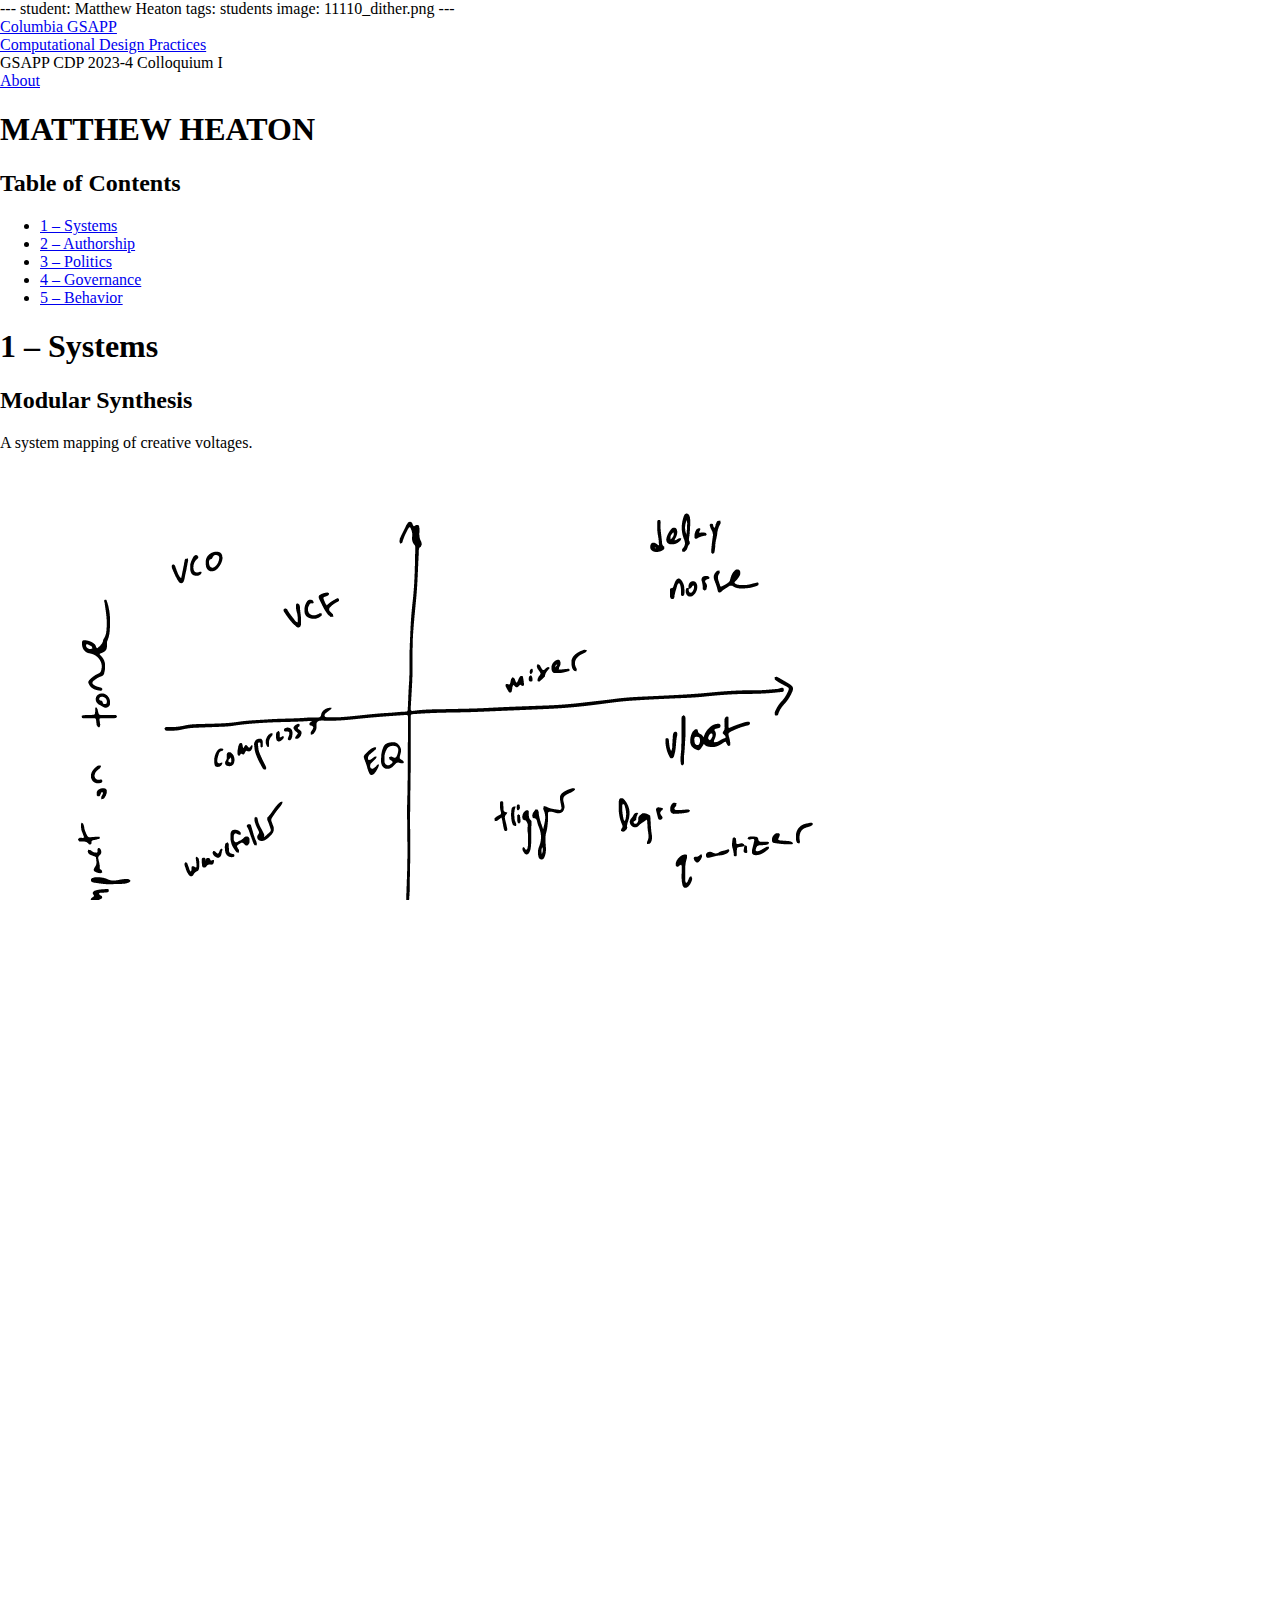
==== index.html @ 2a2e5e87 "restructure" ====
---
student: Matthew Heaton
tags: students
image: 11110_dither.png
---
<!DOCTYPE html>
<html lang="en">

<head>
  <meta charset="utf-8">
  <meta name="viewport" content="width=device-width,initial-scale=1">  
  <meta name="description"
  content="Student work from Colloquium 1 of the Columbia GSAPP CDP Program in 2023." />
  <link rel="icon" href="https://gsapp-cdp.github.io/colloquium-1-2023/favicon.ico" sizes="any">
  <link rel="icon" href="https://gsapp-cdp.github.io/colloquium-1-2023/favicon.svg" type="image/svg+xml">
  <link href="https://gsapp-cdp.github.io/colloquium-1-2023/base.css" rel="stylesheet" />
  <link href="https://gsapp-cdp.github.io/colloquium-1-2023/main.css" rel="stylesheet" />
  <link href="https://gsapp-cdp.github.io/colloquium-1-2023/colloquium1.css" rel="stylesheet" />

  <title>MATTHEW HEATON</title>
  <style>
    html, body {
        height: 100%;
        margin: 0;
        padding: 0;
        overflow-x: hidden;
    }

    .iframe-container {
        width: 100%;
        height: 100vh; /* height of viewport */
        overflow: auto; /* allows page to be scrollable */
        position: relative; /* allows the following z-index to be set */
        z-index: 0;
    }

    .iframe-container iframe {
        border: 0;
        height: 100%;
        width: 100%;
        position: absolute;
        top: 0;
        left: 0;
    }

    .content-below {
        position: relative;
        z-index: 1;
    }
</style>
</head>

<body>
  <header class="container">
    <div class="header-context">
      <div class="h2">
        <a class="fade" href="https://www.arch.columbia.edu/programs/15-m-s-computational-design-practices"
          target="_blank">Columbia GSAPP</a>
      </div>
    </div>

    <div class="header-title">
      <div class="h1">
        <a class="fade" href="/">Computational Design Practices</a>
      </div>
      <div class="h2">GSAPP CDP 2023-4 Colloquium I</div>
    </div>

    <div class="header-nav">
      <div class="h2">
        <a class="fade" href="/about">About</a>
      </div>
    </div>
  </header>

  <main>
    <div class="container">

      <div class="post">
        <div class="post-header">
          <div class="post-title">
            <h1>MATTHEW HEATON</h1>
          </div>
        </div>

        <div class="post-body project content">
          <!-- ALL WORK SHOULD BE CONTAINED HERE. -->

          <div class="toc full">
            <h2>Table of Contents</h2>
            <ul>
              <li><a href="#assignment-1">1 &ndash; Systems</a></li>
              <li><a href="#assignment-2">2 &ndash; Authorship</a></li>
              <li><a href="#assignment-3">3 &ndash; Politics</a></li>
              <li><a href="#assignment-4">4 &ndash; Governance</a></li>
              <li><a href="#assignment-5">5 &ndash; Behavior</a></li>
            </ul>
          </div>

          <div class="full assignment">
            <h1 id="assignment-1">1 &ndash; Systems</h1>
            <h2>Modular Synthesis</h2>
            <p>A system mapping of creative voltages.</p>
          </div>

          <div class="half">
            <img src="assets/index/assignment_1-01.png">
          </div>

          <div class="half">
            <h2>What is the system?</h2>
            <p>
              An application of systems theory I interact with on a regular basis is the synthesizer system that lives in my apartment. 
              This system is made up of prefabricated units called “modules” that can be assembled according to a musician’s particular interests. The function of their system will change depending on
               1) the initialization of modules into the system and 2) creative “patching” of signal across modules using removable 3.5mm cables. 
               Depending on a user’s disposition, the system could be used to create dance music, pop, soundscapes, foley effects for film … many possibilities here.
              </p>
            <p> 
              The system passes audio-rate signals from module to module. These are sounds that, if connected to a speaker, would be perceptible to a listener. 
              In addition, the system includes control voltages: literally electricity within designated minimum and maximum parameters (typically -5v to +8v). 
              Control voltages (CV) are used to creatively alter the audio: its amount, its quality, its duration, etc. The “stock” of audio signals and control voltages alike can be purposely attenuated or amplified through resistor or gain circuits,
              but otherwise voltage drop-off between modules is negligible.
            </p>
          </div>

          <div class="half">
            <p>
              A typical synthesizer patch designates a flow from sound source, perhaps an oscillating wave whose frequency designates its pitch and whose amplitude gives it a volume. 
              This sound can be leveraged in myriad ways - filtering harmonics away to the fundamental tone, changing its behavior over time, or mixing multiple channels at different amplitudes 
              to simulate a space.
              </p> 
            <p>
              An interesting compositional tactic involves so-called generative musical techniques. By carefully arranging the flow of control voltages to ebb and flow durationally, 
              commonly with an element of chance or randomness, the parameters of the system will unfurl into different configurations over time. For instance, boolean logic can be introduced to change
               a rhythm or sequence of pitches once certain parameters are satisfied. Feedback loops give the effect of an instrument playing itself, and can expand the palette and creative potential 
               of a musician who may otherwise be performing alone.
            </p>
          </div>

          <div class="half">
            <img src="assets/index/assignment_1-02.png">
          </div>
<!-- 
          <hr>

          <div class="video">
            <img src="https://placehold.co/1200x800">
          </div>

          <hr>

          <div class="half">
            <img src="https://placehold.co/600x400">
            <img src="https://placehold.co/600x400">
          </div>

          <div class="half">
            <h2>Authorship</h2>

            <p>
              Lorem ipsum dolor sit amet, consectetur adipiscing elit, sed do eiusmod tempor
              incididunt ut labore et dolore magna aliqua. Condimentum id venenatis a condimentum
              vitae sapien pellentesque habitant. Praesent elementum facilisis leo vel fringilla
              est. Sagittis nisl rhoncus mattis rhoncus urna neque. Velit laoreet id donec ultrices
              tincidunt arcu non sodales neque. Volutpat blandit aliquam etiam erat velit. Duis 
              tristique sollicitudin nibh sit amet. Quam pellentesque
              nec nam aliquam sem et. Parturient montes nascetur ridiculus mus mauris vitae. Tellus
              in metus vulputate eu. Nulla porttitor massa id neque aliquam.
            </p>

            <p>
              Sagittis nisl rhoncus mattis rhoncus urna neque. Velit laoreet id donec ultrices
              tincidunt arcu non sodales neque. Volutpat blandit aliquam etiam erat velit.
              Velit laoreet id donec ultrices tincidunt arcu non sodales neque. Volutpat blandit
              aliquam etiam erat velit. Duis tristique sollicitudin nibh sit amet. Quam pellentesque
              nec nam aliquam sem et. Parturient montes nascetur ridiculus mus mauris vitae. Tellus
              in metus vulputate eu. Nulla porttitor massa id neque aliquam. Vestibulum sed arcu non
              odio euismod lacinia at. In vitae turpis massa sed elementum tempus egestas sed sed.
            </p>
          </div>

          <hr>

          <div class="full">
            <blockquote>
              "Velit laoreet id donec ultrices tincidunt arcu…"
            </blockquote>
          </div>

          <hr>

          <div class="half">
            <h2>What are its leverage points?</h2>

            <p>
              Lorem ipsum dolor sit amet, consectetur adipiscing elit, sed do eiusmod tempor
              incididunt ut labore et dolore magna aliqua. Condimentum id venenatis a condimentum
              vitae sapien pellentesque habitant. Praesent elementum facilisis leo vel fringilla
              est. Sagittis nisl rhoncus mattis rhoncus urna neque. Velit laoreet id donec ultrices
              tincidunt arcu non sodales neque. Volutpat blandit aliquam etiam erat velit. Duis 
              tristique sollicitudin nibh sit amet. Quam pellentesque
              nec nam aliquam sem et. Parturient montes nascetur ridiculus mus mauris vitae. Tellus
              in metus vulputate eu. Nulla porttitor massa id neque aliquam.
            </p>

            <p>
              Sagittis nisl rhoncus mattis rhoncus urna neque. Velit laoreet id donec ultrices
              tincidunt arcu non sodales neque. Volutpat blandit aliquam etiam erat velit.
              Velit laoreet id donec ultrices tincidunt arcu non sodales neque. Volutpat blandit
              aliquam etiam erat velit. Duis tristique sollicitudin nibh sit amet. Quam pellentesque
              nec nam aliquam sem et. Parturient montes nascetur ridiculus mus mauris vitae. Tellus
              in metus vulputate eu. Nulla porttitor massa id neque aliquam. Vestibulum sed arcu non
              odio euismod lacinia at. In vitae turpis massa sed elementum tempus egestas sed sed.
            </p>
          </div>

          <div class="half">
            <img src="https://placehold.co/600x400">
            <img src="https://placehold.co/600x400">
          </div>

          <hr>

          <div class="full">
            <img src="https://placehold.co/1200x800">
          </div> -->

          <hr>

          <div class="full assignment">
            <h1 id="assignment-2">2 &ndash; Authorship</h1>
            <h2>Authorship</h2>
            <p>the sampler becomes the sampled</p>
          </div>

          <div class="half">
            <img src="assets/index/madeforTV_excerpt.gif">
          </div>

          <div class="half">
            <!-- <h2></h2> -->
            <p>
              In spite of my own experience as a working musician and ostensible “creative” (aka being screwed left and right out of a reliable paycheck),
               digital authorship and ownership allows plenty of room for interpretation. 
            </p>
            <p> 
              Historically, visual artists and musicians have lifted techniques, motifs, and with the advent of accessible recording technologies, literally "sampled" others' work. 
              Typically the results are reinterpreted and obfuscated beyond easy recognition. I do this literally all the time. Sampling takes the concept of creative inspiration to its extremes, but I consider it a useful and deeply constructive creative methodology. To reduce a piece of art to its constituent parts then sculpt, stitch, rescale, and reframe them is a lovely way to lay a foundation for a new piece.
            </p>
            </div>
            <div class="half">
            <p>
              In my case, sampling is often at the sub-second scale, in which a small component block of audio or video can be looped or composited to recontextualize it into something ... new. 
              I have very distractingly excerpted some of my video work. Both clips are almost exclusively comprised of samples, the top from the work of Aldo Tambellini, Peter Tscherkassky, and Frans Zwartjes. 
              The clip to the right is processed and animated imagery from the University of California's public-domain Cell Image Library. Both are reconfigured,  processed, and montaged into what I would describe as a novel form.
            </p>
            <p>
              If one were to ignore the legal grounds of intellectual property disputes, which frankly do not interest me, where lies the line between inspiration and creative bankruptcy? 
              After all, who isn’t guilty of riffing on another writer’s voice after finishing their book? Imitation is a natural and adaptive human tendency. 
              I tend towards the the free sharing cultural media in the interest of accessibility and preservation, and against what the kids call “gatekeeping.” See: archive.org.
              Am I the “Digital Maoist” that Jaron Lanier dismisses? Probably. Does this encourage continued financial exploitation of artists by publishing houses? Let's explore this later!
              <!-- Two intractable pivot points of are profitability and scale. More on this later?            -->
            </p>
            </div>

          <!-- <div class="half">
            <img src="assets/index/blueNudes_excerpt.gif">
          </div> -->

          <div class="half">
            <img src="assets/index/texture_sorting.gif">
          </div>

            <div class="full">
            <p>
              I might anthropomorphize the massive, indiscriminate act of training a neural network to the passive continuous act of taking inspiration from one’s daily life. 
               Lanier differentiates between the human experience and machine intelligence. Humans navigate the world in a manner of continuous sensation and perception, 
              experiencing growth and finding inspiration linearly in sequence.
              Computers have come to do this asynchronously and indiscriminately. 
              I take most offense to this general lack of intentionality in the training process. 
              A person seeks inspiration for production; a network of machines consumes content for reproduction. Yeah, corny, but that’s the sublime for you!
            </p>
            <p>Regarding Alberto Romero’s plaintive cries to keep calm and carry on…  I am at best skeptical of most editorial tech writing in a post-SEO internet. 
              I interpret blogs like Mr. Romero’s as largely advertorial, written in uncanny linkedin-coded one-liners. 
              Considering the inevitable profit motive involved when writing about one’s own profession, it makes sense. 
              Still, I guess the convergent evolution taking place between cynics, skeptics, and 🤯-emoji practitioners could give us pause.
            </p>
            <p>Should it be concerning that guys speculating - speculating in the editorial sense and, crucially, the financial sense - on the future of artificial intelligence sound stressed? Maybe. 
              The drama is irresistible, though, considering decades of science fiction precedent.
            </p>
          </div>
<!-- 
          <div class="full">
            <img src="https://placehold.co/1200x800">
          </div>

          <div class="full">
            <img src="https://placehold.co/1200x800">
          </div>

          <div class="full">
            <img src="https://placehold.co/1200x800">
          </div>

          <div class="full">
            <img src="https://placehold.co/1200x800">
          </div>

          <div class="full">
            <img src="https://placehold.co/1200x800">
          </div>

          <div class="full assignment">
            <h1 id="assignment-3">3 &ndash; Politics</h1>
            <h2>$ Lender Money $</h2>
            <p>A spatial analysis with multiple forms of data.</p>
          </div>

          <hr>

          <div class="full">
            <img src="https://placehold.co/1200x600">
          </div>

          <hr>

          <div class="half">
            <p>
              Lorem ipsum dolor sit amet, consectetur adipiscing elit, sed do eiusmod tempor
              incididunt ut labore et dolore magna aliqua. Condimentum id venenatis a condimentum
              vitae sapien pellentesque habitant. Praesent elementum facilisis leo vel fringilla
              est. Sagittis nisl rhoncus mattis rhoncus urna neque. Velit laoreet id donec ultrices
              tincidunt arcu non sodales neque. Volutpat blandit aliquam etiam erat velit. Duis 
              tristique sollicitudin nibh sit amet. Quam pellentesque
              nec nam aliquam sem et. Parturient montes nascetur ridiculus mus mauris vitae. Tellus
              in metus vulputate eu. Nulla porttitor massa id neque aliquam.
            </p>

            <p>
              Sagittis nisl rhoncus mattis rhoncus urna neque. Velit laoreet id donec ultrices
              tincidunt arcu non sodales neque. Volutpat blandit aliquam etiam erat velit.
              Velit laoreet id donec ultrices tincidunt arcu non sodales neque. Volutpat blandit
              aliquam etiam erat velit. Duis tristique sollicitudin nibh sit amet. Quam pellentesque
              nec nam aliquam sem et. Parturient montes nascetur ridiculus mus mauris vitae. Tellus
              in metus vulputate eu. Nulla porttitor massa id neque aliquam. Vestibulum sed arcu non
              odio euismod lacinia at. In vitae turpis massa sed elementum tempus egestas sed sed.
            </p>

            <p>
              Lorem ipsum dolor sit amet, consectetur adipiscing elit, sed do eiusmod tempor
              incididunt ut labore et dolore magna aliqua. Condimentum id venenatis a condimentum
              vitae sapien pellentesque habitant. Praesent elementum facilisis leo vel fringilla
              est. Sagittis nisl rhoncus mattis rhoncus urna neque. Velit laoreet id donec ultrices
              tincidunt arcu non sodales neque. Volutpat blandit aliquam etiam erat velit. Duis 
              tristique sollicitudin nibh sit amet. Quam pellentesque
              nec nam aliquam sem et. Parturient montes nascetur ridiculus mus mauris vitae. Tellus
              in metus vulputate eu. Nulla porttitor massa id neque aliquam.
            </p>
          </div>

          <div class="half">
            <blockquote>
              "Egestas fringilla phasellus faucibus. Aliquet porttitor lacus luctus accumsan tortor."
            </blockquote>
          </div>

          <div class="full">
            <img src="https://placehold.co/1200x800">

            <img src="https://placehold.co/1200x800">

            <img src="https://placehold.co/1200x800">
          </div>

          <div class="half">
            <p>
              Lorem ipsum dolor sit amet, consectetur adipiscing elit, sed do eiusmod tempor
              incididunt ut labore et dolore magna aliqua. Condimentum id venenatis a condimentum
              vitae sapien pellentesque habitant. Praesent elementum facilisis leo vel fringilla
              est. Sagittis nisl rhoncus mattis rhoncus urna neque. Velit laoreet id donec ultrices
              tincidunt arcu non sodales neque. Volutpat blandit aliquam etiam erat velit. Duis 
              tristique sollicitudin nibh sit amet. Quam pellentesque
              nec nam aliquam sem et. Parturient montes nascetur ridiculus mus mauris vitae. Tellus
              in metus vulputate eu. Nulla porttitor massa id neque aliquam.
            </p>

            <p>
              Sagittis nisl rhoncus mattis rhoncus urna neque. Velit laoreet id donec ultrices
              tincidunt arcu non sodales neque. Volutpat blandit aliquam etiam erat velit.
              Velit laoreet id donec ultrices tincidunt arcu non sodales neque. Volutpat blandit
              aliquam etiam erat velit. Duis tristique sollicitudin nibh sit amet. Quam pellentesque
              nec nam aliquam sem et. Parturient montes nascetur ridiculus mus mauris vitae. Tellus
              in metus vulputate eu. Nulla porttitor massa id neque aliquam. Vestibulum sed arcu non
              odio euismod lacinia at. In vitae turpis massa sed elementum tempus egestas sed sed.
            </p>
          </div>

          <div class="half">
            <p>
              Lorem ipsum dolor sit amet, consectetur adipiscing elit, sed do eiusmod tempor
              incididunt ut labore et dolore magna aliqua. Condimentum id venenatis a condimentum
              vitae sapien pellentesque habitant. Praesent elementum facilisis leo vel fringilla
              est. Sagittis nisl rhoncus mattis rhoncus urna neque. Velit laoreet id donec ultrices
              tincidunt arcu non sodales neque. Volutpat blandit aliquam etiam erat velit. Duis 
              tristique sollicitudin nibh sit amet. Quam pellentesque
              nec nam aliquam sem et. Parturient montes nascetur ridiculus mus mauris vitae. Tellus
              in metus vulputate eu. Nulla porttitor massa id neque aliquam.
            </p>
          </div>

          <div class="full assignment">
            <h1 id="assignment-4">4 &ndash; Governance</h1>
            <h2>$ Lender Money $</h2>
            <p>A profile of governance.</p>
          </div>

          <div class="full assignment">
            <h1 id="assignment-5">5 &ndash; Behavior</h1>
            <h2>$ Lender Money $</h2>
            <p>Modeling agents of the system.</p>
          </div>

        </div>
      </div> -->

      <div class="full iframe-container">
        <iframe src="zine_inline.html" title="ZINE.AI"></iframe>
    </div>

    <!-- <div class="content-below">

      <p>lorem gypsum blah blah blah</p> -->

      <footer></footer>
    </div>
  </main>
</body>

</html>
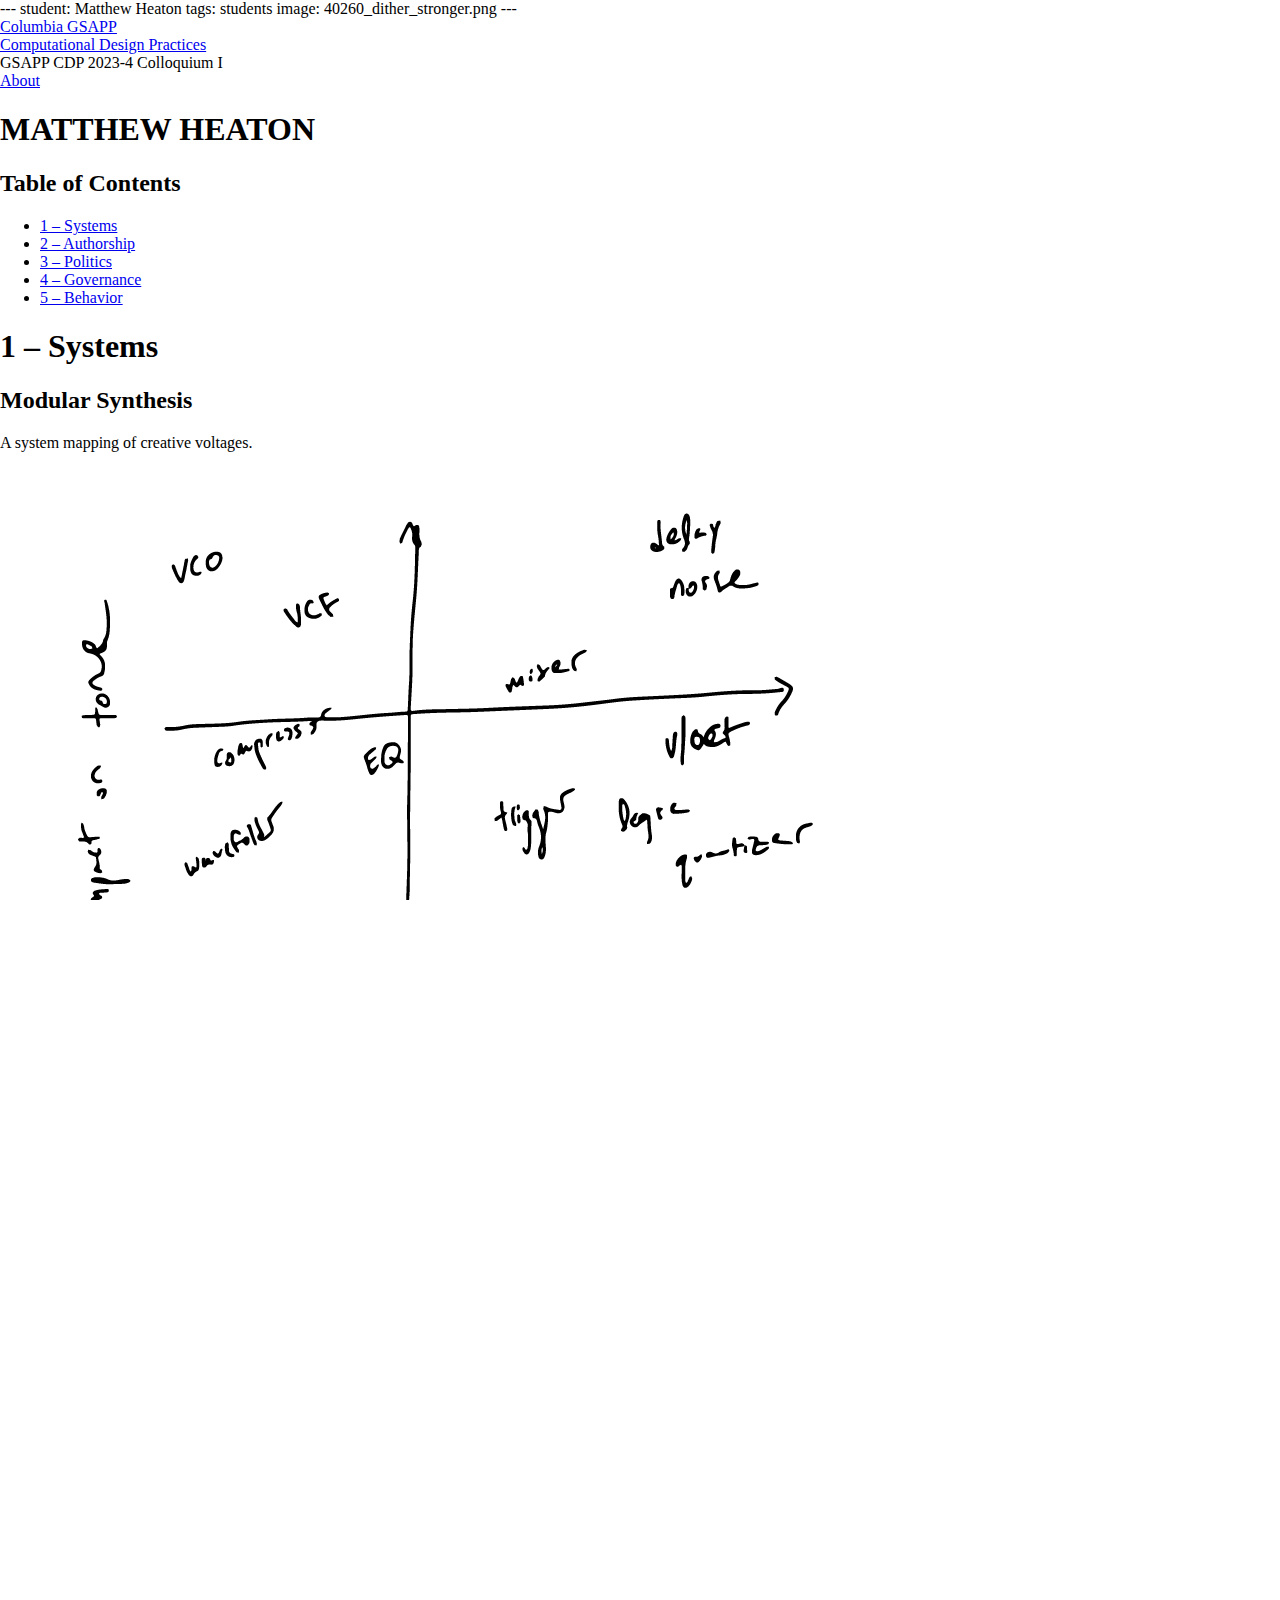
==== commit a3677cde: "nyfa grantee parser" ====
--- a/index.html
+++ b/index.html
@@ -1,7 +1,7 @@
 ---
 student: Matthew Heaton
 tags: students
-image: 11110_dither.png
+image: 40260_dither_stronger.png
 ---
 <!DOCTYPE html>
 <html lang="en">
@@ -424,8 +424,9 @@
       </div> -->
 
       <div class="full iframe-container">
-        <iframe src="zine_inline.html" title="ZINE.AI"></iframe>
-    </div>
+        <iframe src="https://math-eaton.github.io/cdp_colloquium_i/zine_inline.html" title="ZINE.AI"></iframe>
+      </div>
+
 
     <!-- <div class="content-below">
 
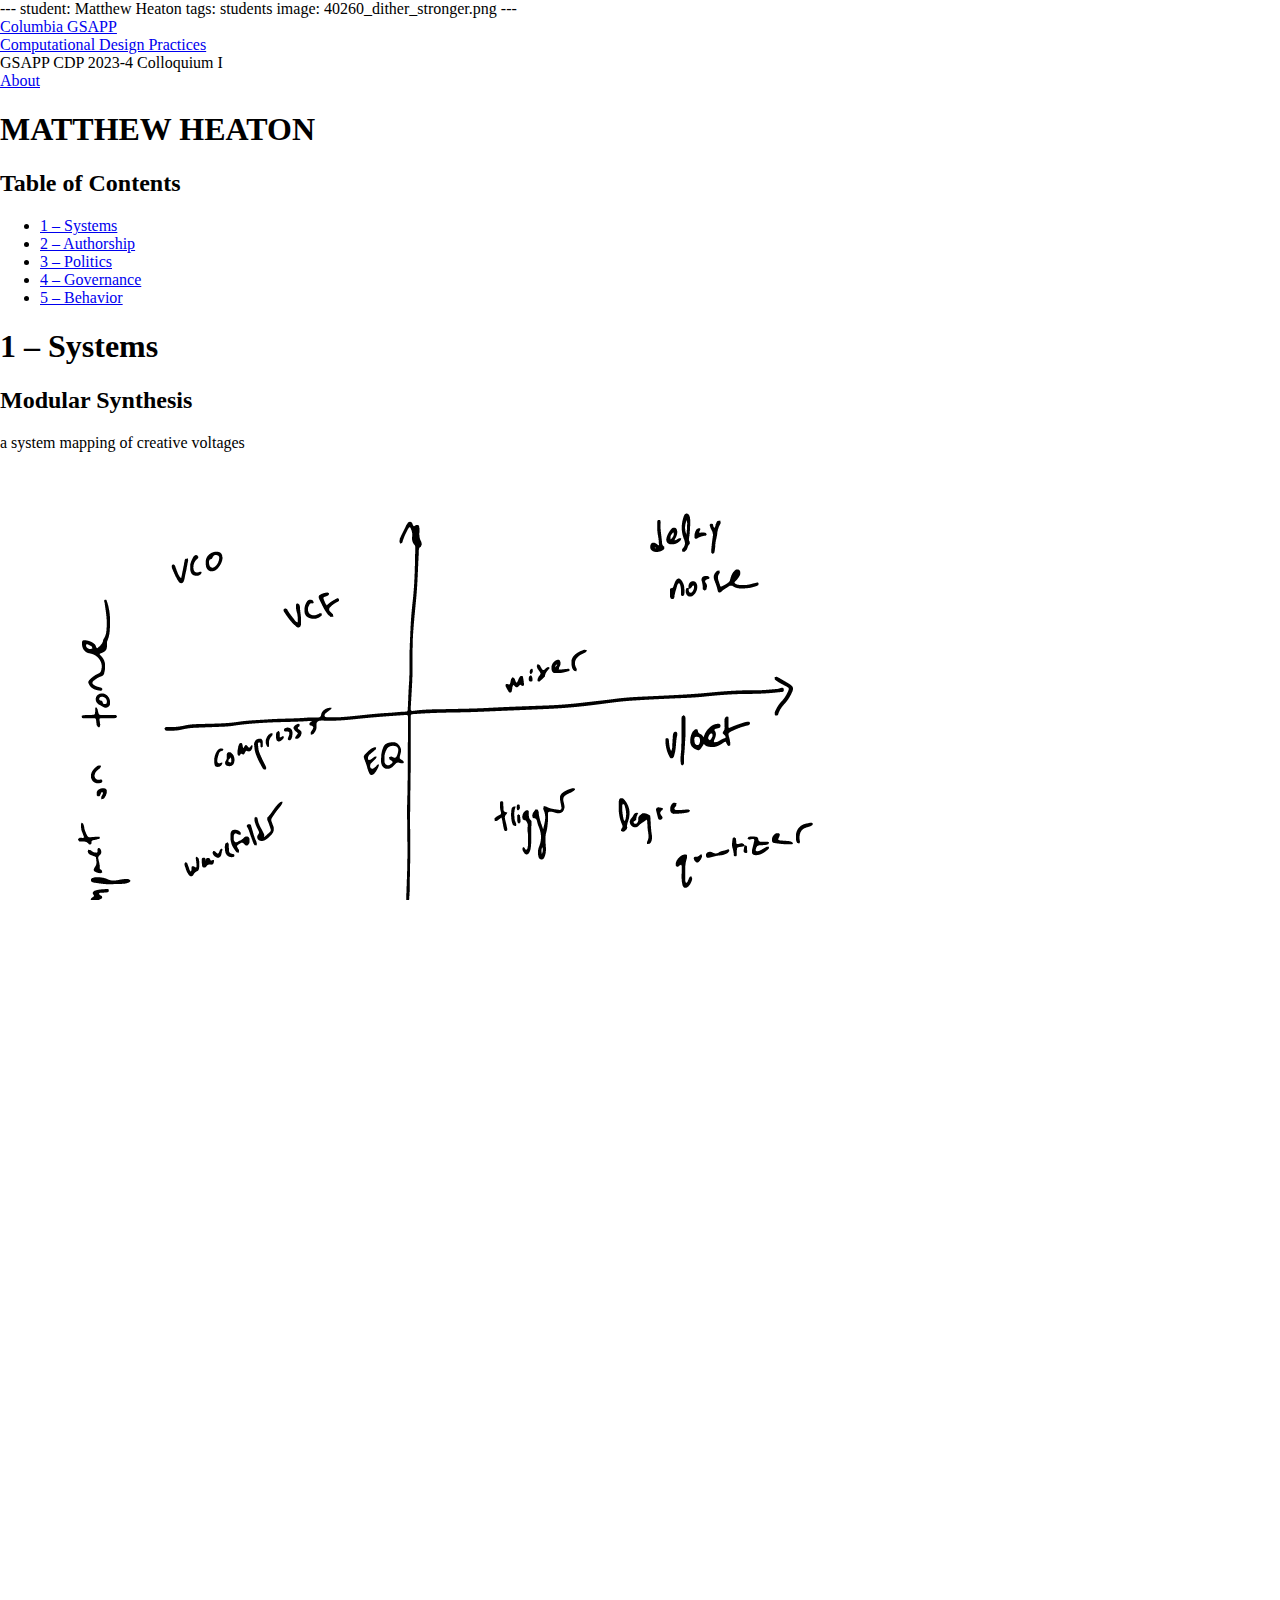
==== commit a5bca5e7: "wk 3 text" ====
--- a/index.html
+++ b/index.html
@@ -100,7 +100,7 @@
           <div class="full assignment">
             <h1 id="assignment-1">1 &ndash; Systems</h1>
             <h2>Modular Synthesis</h2>
-            <p>A system mapping of creative voltages.</p>
+            <p>a system mapping of creative voltages</p>
           </div>
 
           <div class="half">
@@ -289,126 +289,99 @@
               The drama is irresistible, though, considering decades of science fiction precedent.
             </p>
           </div>
-<!-- 
-          <div class="full">
-            <img src="https://placehold.co/1200x800">
-          </div>
-
-          <div class="full">
-            <img src="https://placehold.co/1200x800">
-          </div>
-
-          <div class="full">
-            <img src="https://placehold.co/1200x800">
-          </div>
-
-          <div class="full">
-            <img src="https://placehold.co/1200x800">
-          </div>
-
-          <div class="full">
-            <img src="https://placehold.co/1200x800">
-          </div>
-
+
+          <div class="full iframe-container">
+            <iframe src="https://math-eaton.github.io/cdp_colloquium_i/zine_inline.html" title="ZINE.AI"></iframe>
+          </div>
+
+          <!-- <div class="full">
+            <img src="https://placehold.co/1200x800">
+          </div>
+
+          <div class="full">
+            <img src="https://placehold.co/1200x800">
+          </div>
+
+          <div class="full">
+            <img src="https://placehold.co/1200x800">
+          </div>
+
+          <div class="full">
+            <img src="https://placehold.co/1200x800">
+          </div>
+
+          <div class="full">
+            <img src="https://placehold.co/1200x800">
+          </div>
+ -->
           <div class="full assignment">
             <h1 id="assignment-3">3 &ndash; Politics</h1>
-            <h2>$ Lender Money $</h2>
-            <p>A spatial analysis with multiple forms of data.</p>
-          </div>
-
-          <hr>
-
-          <div class="full">
-            <img src="https://placehold.co/1200x600">
-          </div>
-
-          <hr>
-
-          <div class="half">
-            <p>
-              Lorem ipsum dolor sit amet, consectetur adipiscing elit, sed do eiusmod tempor
-              incididunt ut labore et dolore magna aliqua. Condimentum id venenatis a condimentum
-              vitae sapien pellentesque habitant. Praesent elementum facilisis leo vel fringilla
-              est. Sagittis nisl rhoncus mattis rhoncus urna neque. Velit laoreet id donec ultrices
-              tincidunt arcu non sodales neque. Volutpat blandit aliquam etiam erat velit. Duis 
-              tristique sollicitudin nibh sit amet. Quam pellentesque
-              nec nam aliquam sem et. Parturient montes nascetur ridiculus mus mauris vitae. Tellus
-              in metus vulputate eu. Nulla porttitor massa id neque aliquam.
-            </p>
-
-            <p>
-              Sagittis nisl rhoncus mattis rhoncus urna neque. Velit laoreet id donec ultrices
-              tincidunt arcu non sodales neque. Volutpat blandit aliquam etiam erat velit.
-              Velit laoreet id donec ultrices tincidunt arcu non sodales neque. Volutpat blandit
-              aliquam etiam erat velit. Duis tristique sollicitudin nibh sit amet. Quam pellentesque
-              nec nam aliquam sem et. Parturient montes nascetur ridiculus mus mauris vitae. Tellus
-              in metus vulputate eu. Nulla porttitor massa id neque aliquam. Vestibulum sed arcu non
-              odio euismod lacinia at. In vitae turpis massa sed elementum tempus egestas sed sed.
-            </p>
-
-            <p>
-              Lorem ipsum dolor sit amet, consectetur adipiscing elit, sed do eiusmod tempor
-              incididunt ut labore et dolore magna aliqua. Condimentum id venenatis a condimentum
-              vitae sapien pellentesque habitant. Praesent elementum facilisis leo vel fringilla
-              est. Sagittis nisl rhoncus mattis rhoncus urna neque. Velit laoreet id donec ultrices
-              tincidunt arcu non sodales neque. Volutpat blandit aliquam etiam erat velit. Duis 
-              tristique sollicitudin nibh sit amet. Quam pellentesque
-              nec nam aliquam sem et. Parturient montes nascetur ridiculus mus mauris vitae. Tellus
-              in metus vulputate eu. Nulla porttitor massa id neque aliquam.
-            </p>
-          </div>
+            <h2>Demystifying the "Experimental" Echo Chamber</h2>
+            <p>new music? computer music?? how about you nerds get a damn job!</p>
+          </div>
+
+          <hr>
+
+          <div class="full">
+            <img src="assets/index/hoi.png">
+          </div>
+
+          <hr>
+
+          <div class="half">
+            <p>
+              A unstructured data search is a fun activity, and also deeply distracting. It’s an infinite treasure hunt. There’s a lot out there, and most of it is pretty interesting. Searching with the suffix “open source” leads to many labors of love, dead and alive, with passionate adherents (dead or alive?). Also of particular note… data graveyards. A hopeful click, then desolation. Miles of broken links. Something’s got to give.
+            </p>
+
+            <p>
+              Grant disbursement data was best structured and most easily accessible on only a few borough-specific nonprofits’ sites. The Brooklyn Arts Council and New York Foundation for the Arts clearly and specifically named grant recipients and their benefactors.
+            </p>
+
+          </div>
+
 
           <div class="half">
             <blockquote>
-              "Egestas fringilla phasellus faucibus. Aliquet porttitor lacus luctus accumsan tortor."
+              Miles of broken links. Something’s got to give.
             </blockquote>
           </div>
 
-          <div class="full">
-            <img src="https://placehold.co/1200x800">
-
-            <img src="https://placehold.co/1200x800">
-
-            <img src="https://placehold.co/1200x800">
-          </div>
-
-          <div class="half">
-            <p>
-              Lorem ipsum dolor sit amet, consectetur adipiscing elit, sed do eiusmod tempor
-              incididunt ut labore et dolore magna aliqua. Condimentum id venenatis a condimentum
-              vitae sapien pellentesque habitant. Praesent elementum facilisis leo vel fringilla
-              est. Sagittis nisl rhoncus mattis rhoncus urna neque. Velit laoreet id donec ultrices
-              tincidunt arcu non sodales neque. Volutpat blandit aliquam etiam erat velit. Duis 
-              tristique sollicitudin nibh sit amet. Quam pellentesque
-              nec nam aliquam sem et. Parturient montes nascetur ridiculus mus mauris vitae. Tellus
-              in metus vulputate eu. Nulla porttitor massa id neque aliquam.
-            </p>
-
-            <p>
-              Sagittis nisl rhoncus mattis rhoncus urna neque. Velit laoreet id donec ultrices
-              tincidunt arcu non sodales neque. Volutpat blandit aliquam etiam erat velit.
-              Velit laoreet id donec ultrices tincidunt arcu non sodales neque. Volutpat blandit
-              aliquam etiam erat velit. Duis tristique sollicitudin nibh sit amet. Quam pellentesque
-              nec nam aliquam sem et. Parturient montes nascetur ridiculus mus mauris vitae. Tellus
-              in metus vulputate eu. Nulla porttitor massa id neque aliquam. Vestibulum sed arcu non
-              odio euismod lacinia at. In vitae turpis massa sed elementum tempus egestas sed sed.
-            </p>
-          </div>
-
-          <div class="half">
-            <p>
-              Lorem ipsum dolor sit amet, consectetur adipiscing elit, sed do eiusmod tempor
-              incididunt ut labore et dolore magna aliqua. Condimentum id venenatis a condimentum
-              vitae sapien pellentesque habitant. Praesent elementum facilisis leo vel fringilla
-              est. Sagittis nisl rhoncus mattis rhoncus urna neque. Velit laoreet id donec ultrices
-              tincidunt arcu non sodales neque. Volutpat blandit aliquam etiam erat velit. Duis 
-              tristique sollicitudin nibh sit amet. Quam pellentesque
-              nec nam aliquam sem et. Parturient montes nascetur ridiculus mus mauris vitae. Tellus
-              in metus vulputate eu. Nulla porttitor massa id neque aliquam.
-            </p>
-          </div>
-
-          <div class="full assignment">
+
+          <div class="half">
+
+            <img src="assets/index/spotify_api.png">
+
+          </div>
+
+          <div class="half">
+
+            <img src="assets/index/mg.png">
+
+          </div>
+
+          <div class="full">
+            <p>
+              There is an interesting symmetry between the monopolistic corporate behemoths and hyper-niche special-interest platforms. The sheer amount of specialized user data in their orbit affords very granular, scalable inspection. Some of this is eminently scrapeable (in the case of wiki-like community aggregators like Modulargrid) or otherwise accessible through an API (e.g. Spotify). 
+            </p>
+
+            <p>
+              I had more trouble with the middle of the pack. Sites that are nominally commercial but swimming in a decidedly shallower pool of venture capital. ResidentAdvisor (rave curation/news/ticketing club-catchall platform) and Letterboxd (semi-amateur social film critique proving ground) come to mind. These sites are most likely to paywall most of the useful stuff for developers.
+            </p>
+          </div>
+
+          <div class="half">
+
+            <img src="assets/index/grants_data.gif">
+
+          </div>
+
+          <div class="half">
+            <p>
+              I found myself drawn to data with discrete, preconfigured coding schemes (i.e. json-friendly integers) that enable easy-peasey quantitative analysis. This belies the importance of qualities that aren’t easily reducible to numbers and may conceal misleading, nefarious, or simply lazy translation of complex phenomena into dashboard-ready metrics. That said, quantification does open the door to easy interoperability. Free and open (or at least unimpeded) data streams facilitate the creative application of that data.
+            </p>
+          </div>
+
+          <!-- <div class="full assignment">
             <h1 id="assignment-4">4 &ndash; Governance</h1>
             <h2>$ Lender Money $</h2>
             <p>A profile of governance.</p>
@@ -418,14 +391,12 @@
             <h1 id="assignment-5">5 &ndash; Behavior</h1>
             <h2>$ Lender Money $</h2>
             <p>Modeling agents of the system.</p>
-          </div>
+          </div> -->
 
         </div>
-      </div> -->
-
-      <div class="full iframe-container">
-        <iframe src="https://math-eaton.github.io/cdp_colloquium_i/zine_inline.html" title="ZINE.AI"></iframe>
       </div>
+
+
 
 
     <!-- <div class="content-below">
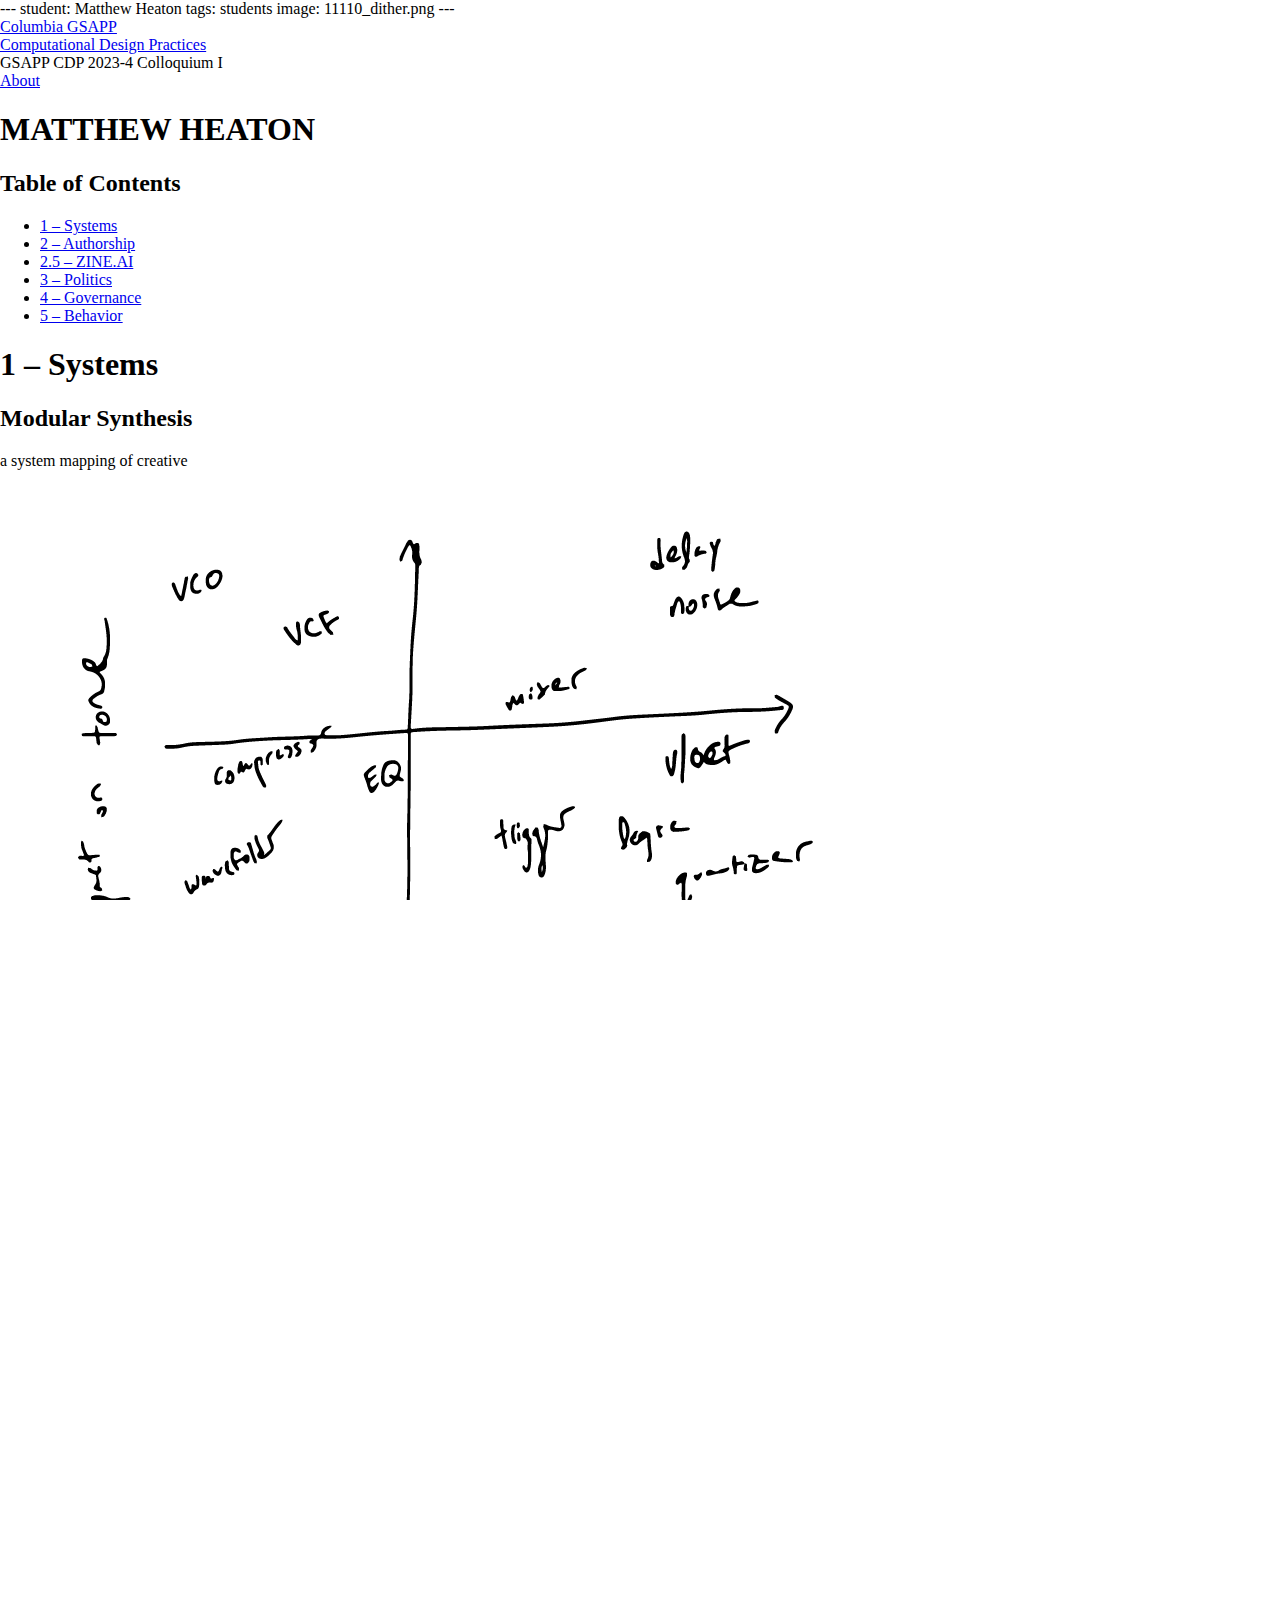
==== commit b610dcb4: "formatting" ====
--- a/index.html
+++ b/index.html
@@ -1,7 +1,7 @@
 ---
 student: Matthew Heaton
 tags: students
-image: 40260_dither_stronger.png
+image: 11110_dither.png
 ---
 <!DOCTYPE html>
 <html lang="en">
@@ -91,6 +91,7 @@
             <ul>
               <li><a href="#assignment-1">1 &ndash; Systems</a></li>
               <li><a href="#assignment-2">2 &ndash; Authorship</a></li>
+              <li><a href="#assignment-2.5">2.5 &ndash; ZINE.AI</a></li>
               <li><a href="#assignment-3">3 &ndash; Politics</a></li>
               <li><a href="#assignment-4">4 &ndash; Governance</a></li>
               <li><a href="#assignment-5">5 &ndash; Behavior</a></li>
@@ -100,7 +101,7 @@
           <div class="full assignment">
             <h1 id="assignment-1">1 &ndash; Systems</h1>
             <h2>Modular Synthesis</h2>
-            <p>a system mapping of creative voltages</p>
+            <p>a system mapping of creative </p>
           </div>
 
           <div class="half">
@@ -117,8 +118,8 @@
               </p>
             <p> 
               The system passes audio-rate signals from module to module. These are sounds that, if connected to a speaker, would be perceptible to a listener. 
-              In addition, the system includes control voltages: literally electricity within designated minimum and maximum parameters (typically -5v to +8v). 
-              Control voltages (CV) are used to creatively alter the audio: its amount, its quality, its duration, etc. The “stock” of audio signals and control voltages alike can be purposely attenuated or amplified through resistor or gain circuits,
+              In addition, the system includes control : literally electricity within designated minimum and maximum parameters (typically -5v to +8v). 
+              Control  (CV) are used to creatively alter the audio: its amount, its quality, its duration, etc. The “stock” of audio signals and control  alike can be purposely attenuated or amplified through resistor or gain circuits,
               but otherwise voltage drop-off between modules is negligible.
             </p>
           </div>
@@ -130,7 +131,7 @@
               to simulate a space.
               </p> 
             <p>
-              An interesting compositional tactic involves so-called generative musical techniques. By carefully arranging the flow of control voltages to ebb and flow durationally, 
+              An interesting compositional tactic involves so-called generative musical techniques. By carefully arranging the flow of control  to ebb and flow durationally, 
               commonly with an element of chance or randomness, the parameters of the system will unfurl into different configurations over time. For instance, boolean logic can be introduced to change
                a rhythm or sequence of pitches once certain parameters are satisfied. Feedback loops give the effect of an instrument playing itself, and can expand the palette and creative potential 
                of a musician who may otherwise be performing alone.
@@ -290,6 +291,12 @@
             </p>
           </div>
 
+          <div class="full assignment">
+            <h1 id="assignment-2.5">2.5 &ndash; Zine Break</h1>
+            <h2>ZINE.AI</h2>
+            <p>conversation of one</p>
+          </div>
+
           <div class="full iframe-container">
             <iframe src="https://math-eaton.github.io/cdp_colloquium_i/zine_inline.html" title="ZINE.AI"></iframe>
           </div>
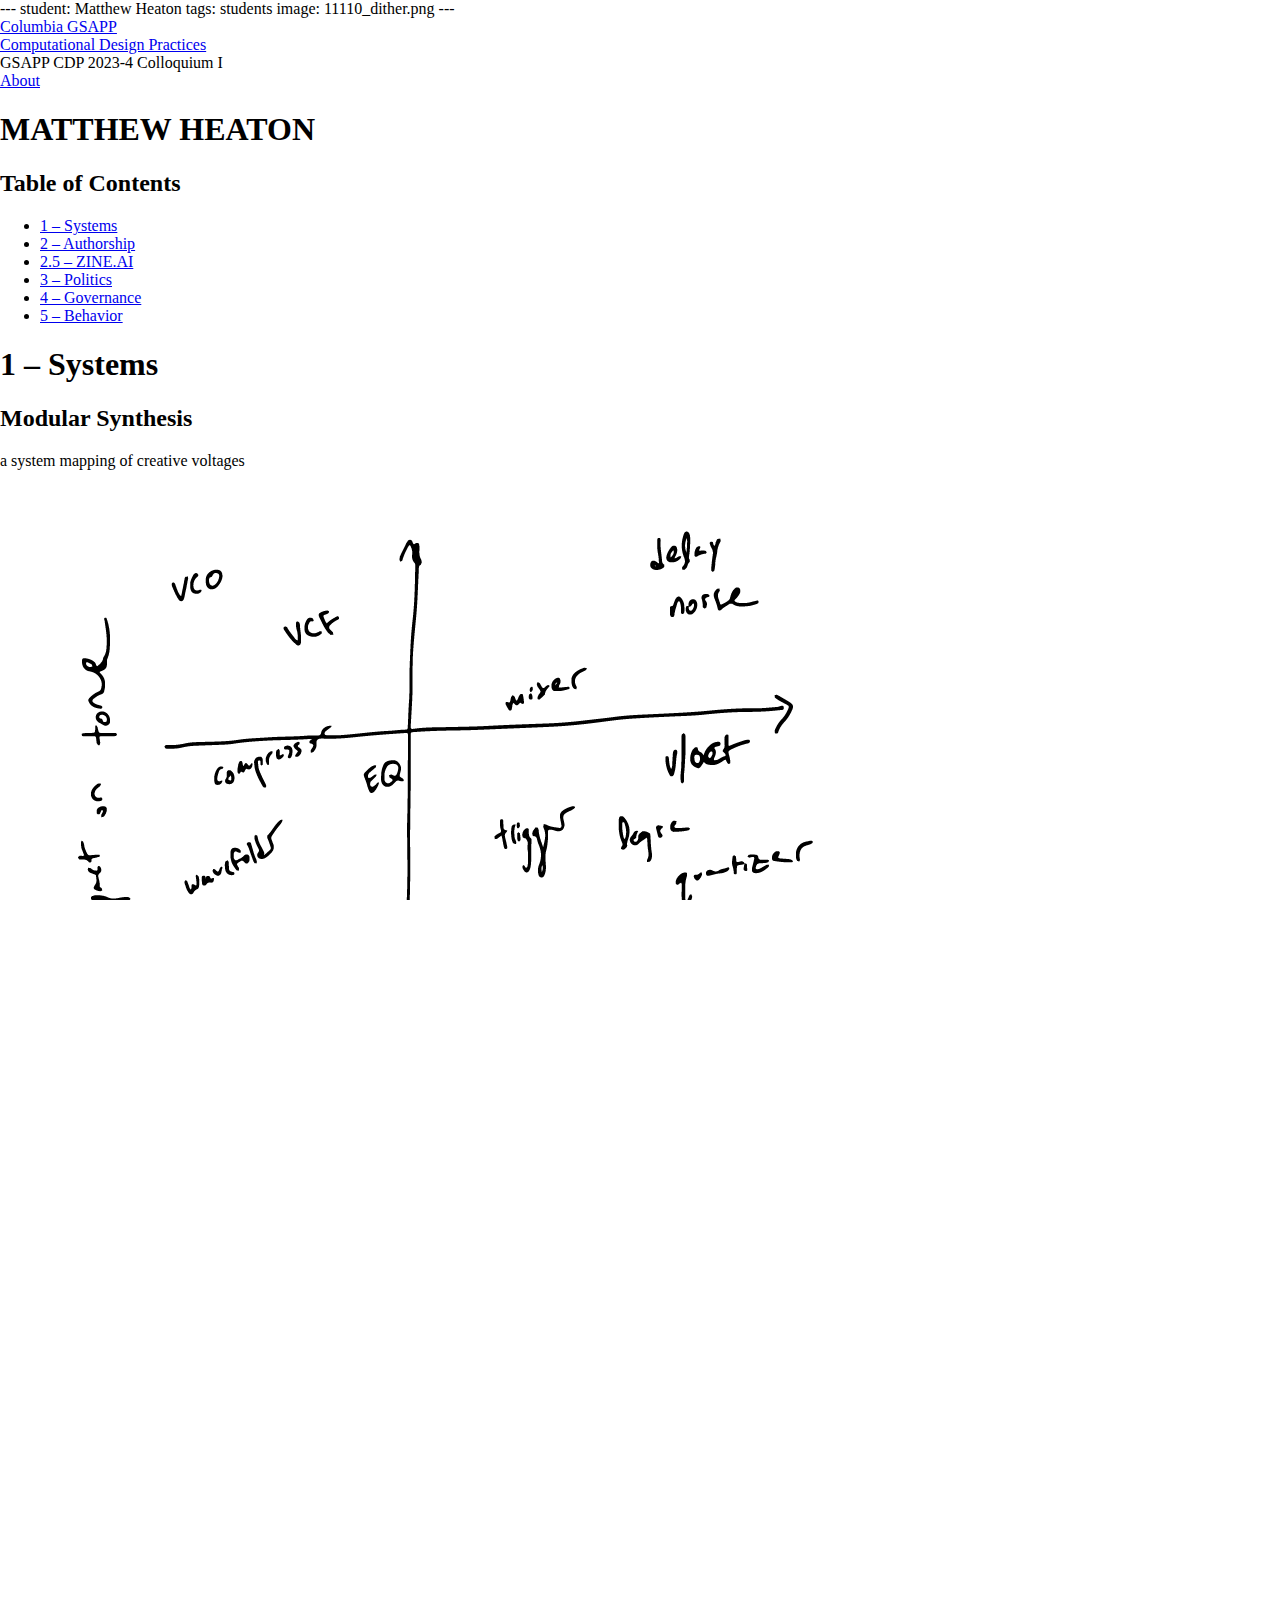
==== commit 329799ce: "add google images spoof, add d3 fcc vis" ====
--- a/index.html
+++ b/index.html
@@ -101,7 +101,7 @@
           <div class="full assignment">
             <h1 id="assignment-1">1 &ndash; Systems</h1>
             <h2>Modular Synthesis</h2>
-            <p>a system mapping of creative </p>
+            <p>a system mapping of creative voltages</p>
           </div>
 
           <div class="half">
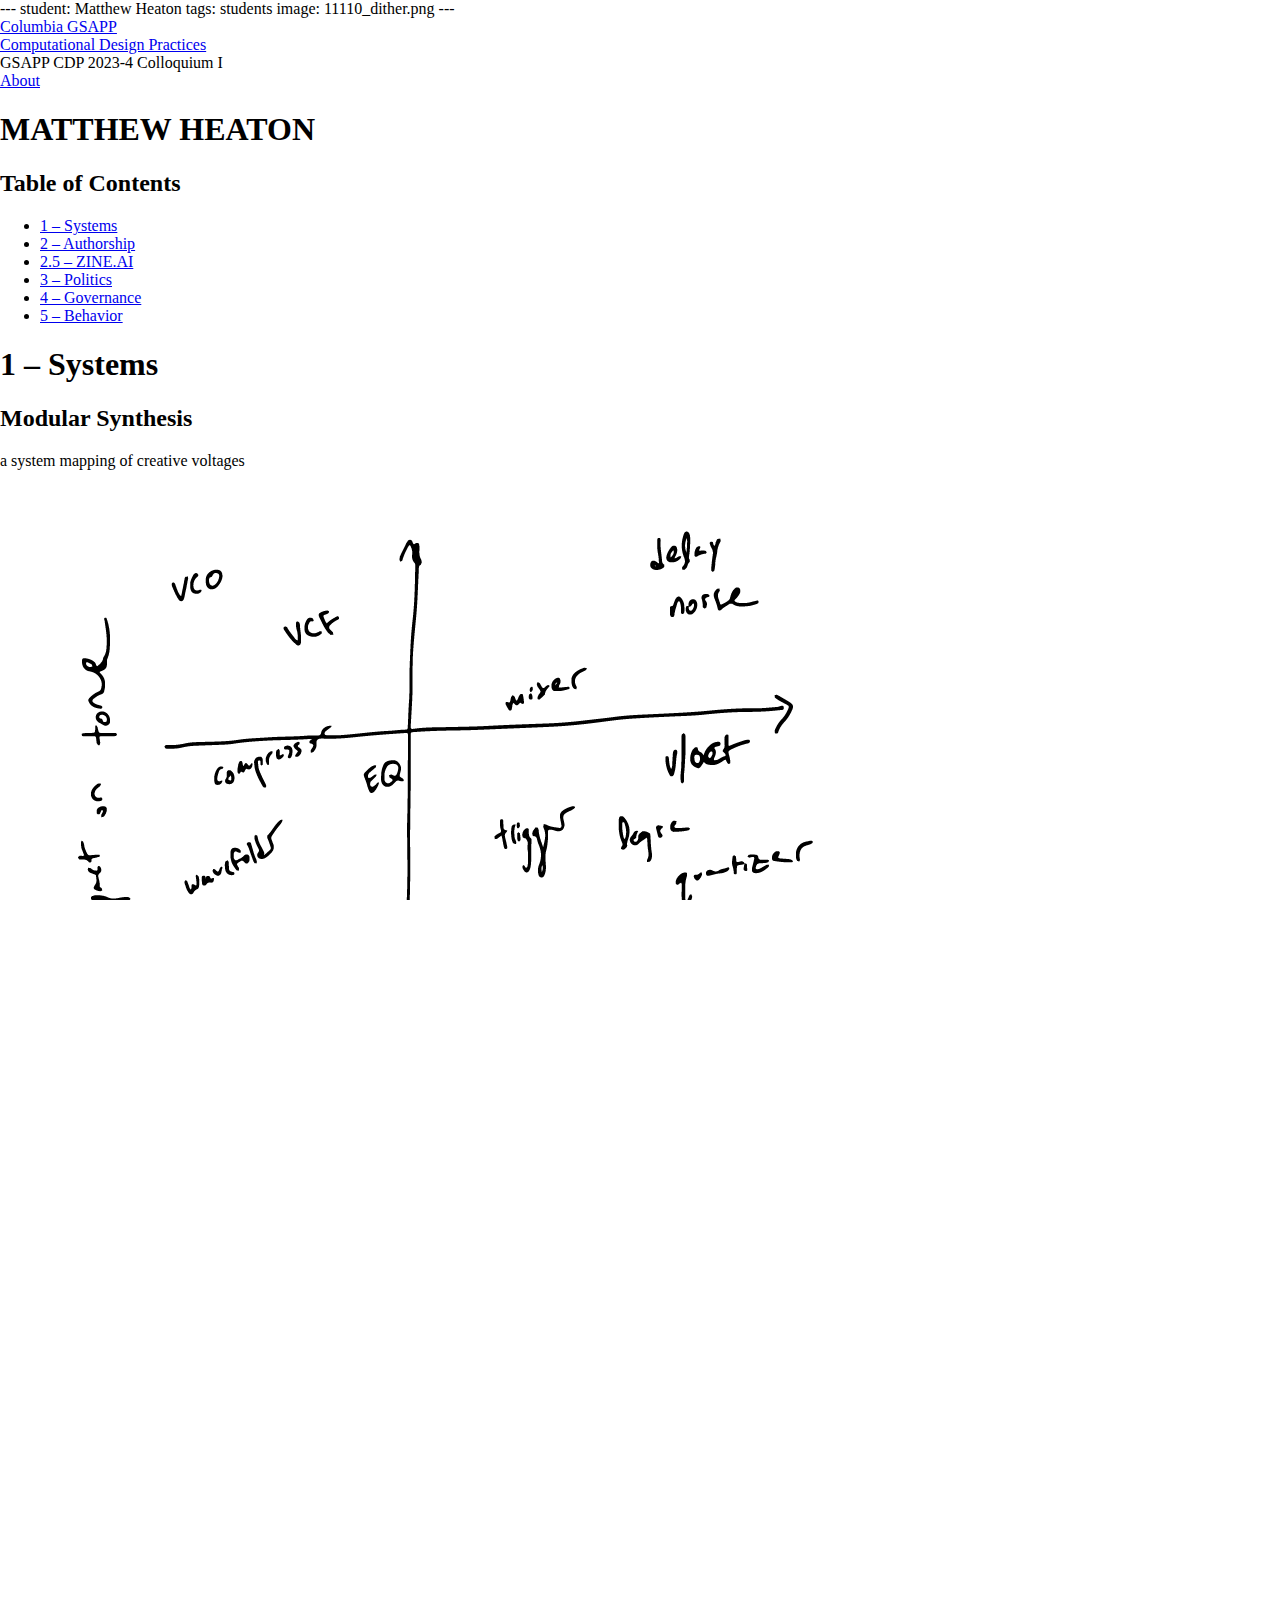
==== commit 69f96d40: "assignment submission 20230731" ====
--- a/index.html
+++ b/index.html
@@ -387,18 +387,48 @@
               I found myself drawn to data with discrete, preconfigured coding schemes (i.e. json-friendly integers) that enable easy-peasey quantitative analysis. This belies the importance of qualities that aren’t easily reducible to numbers and may conceal misleading, nefarious, or simply lazy translation of complex phenomena into dashboard-ready metrics. That said, quantification does open the door to easy interoperability. Free and open (or at least unimpeded) data streams facilitate the creative application of that data.
             </p>
           </div>
-
-          <!-- <div class="full assignment">
+          
+
+
+          <div class="full assignment">
             <h1 id="assignment-4">4 &ndash; Governance</h1>
-            <h2>$ Lender Money $</h2>
-            <p>A profile of governance.</p>
+            <h2>Visualizing Terrestrial Radio</h2>
+            <p>Networked Sound</p>
+          </div>
+
+          <div class="half">
+
+            <img src="assets/index/voronoi.png">
+
+          </div>
+
+          <div class="half">
+
+            <img src="assets/index/MST.png">
+
+          </div>
+
+          <div class="full">
+
+            <img src="assets/index/kml.png">
+
+          </div>
+
+          <div class="full assignment">
+            <h1 id="assignment-5">5 &ndash; Design Fiction</h1>
+            <h2>Knowledge Stewards</h2>
+            <p>How could one distinguish historical artifacts from artifice?</p>
+          </div>
+
+          <div class="full iframe-container">
+            <iframe src="https://math-eaton.github.io/cdp_colloquium_i/images.html" title="FUTURE GOOGLE IMAGES"></iframe>
           </div>
 
           <div class="full assignment">
             <h1 id="assignment-5">5 &ndash; Behavior</h1>
             <h2>$ Lender Money $</h2>
             <p>Modeling agents of the system.</p>
-          </div> -->
+          </div>
 
         </div>
       </div>
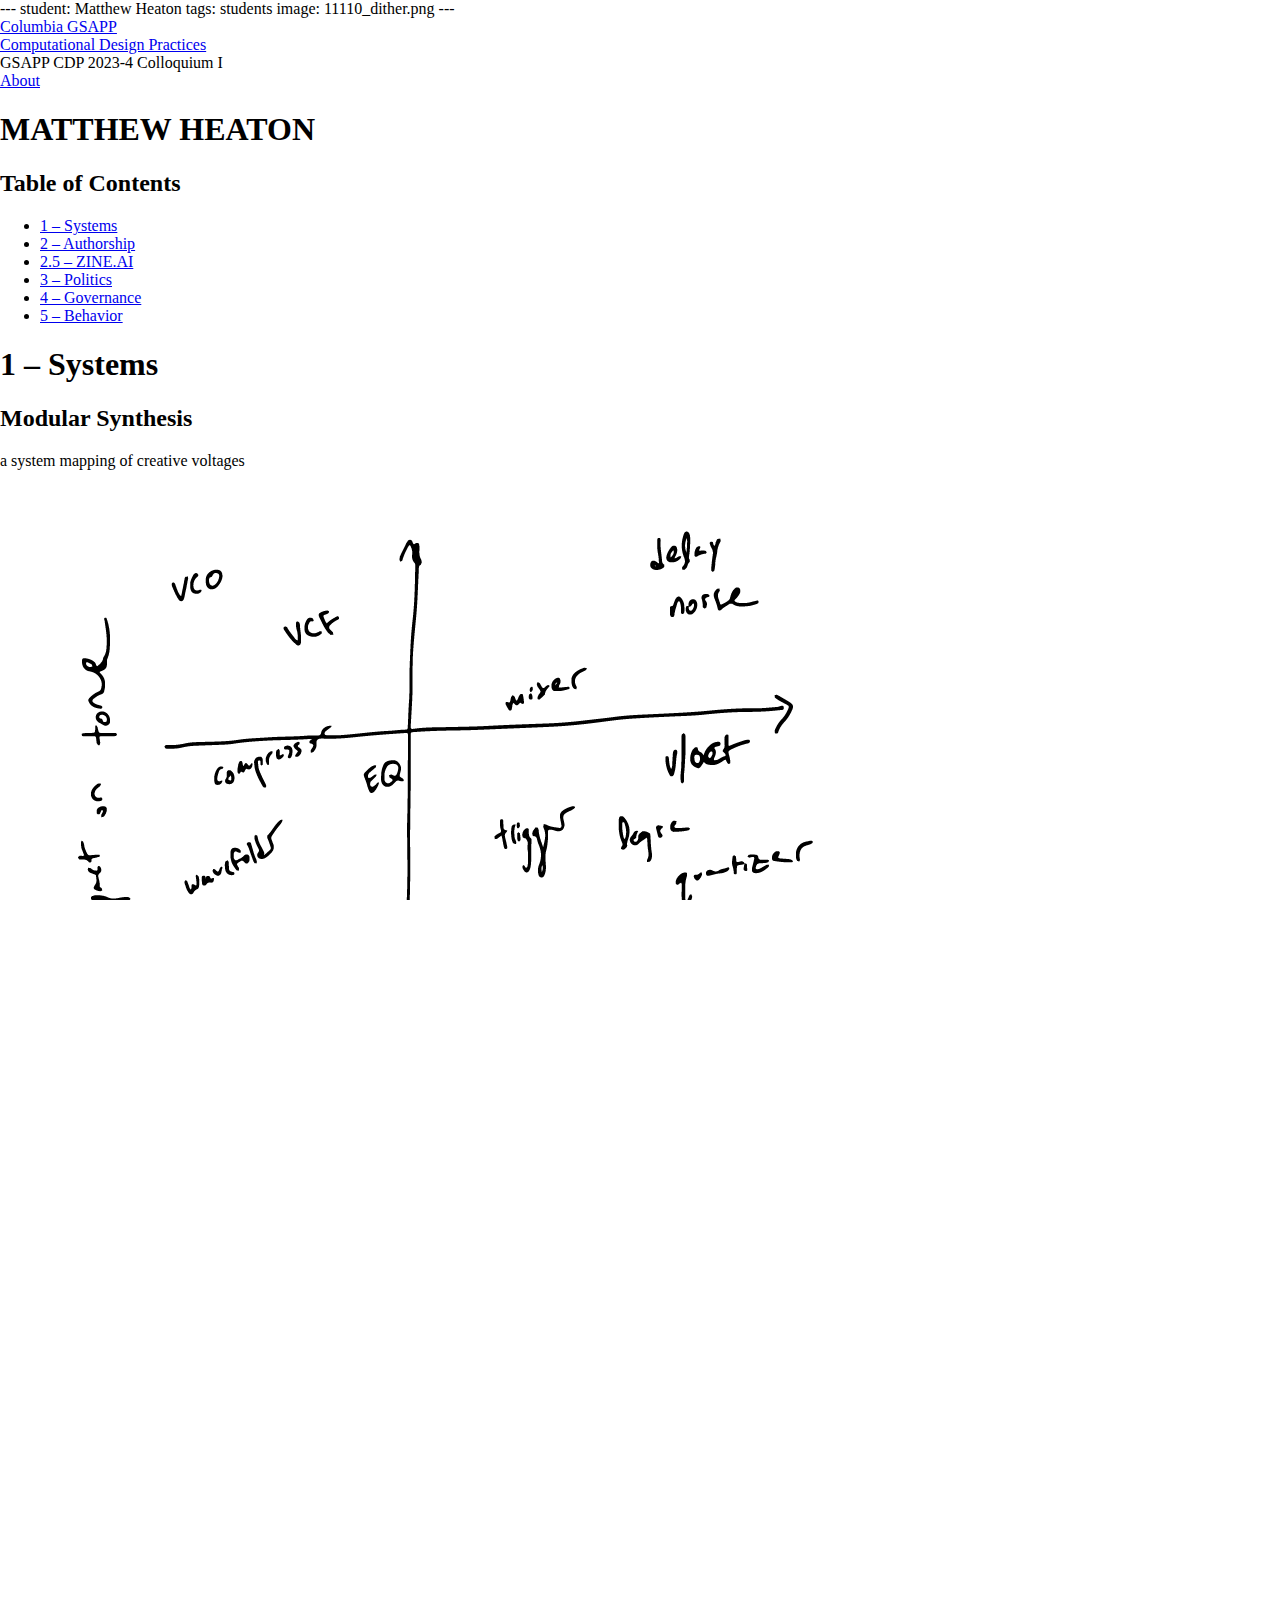
==== commit f1cf3710: "descriptions" ====
--- a/index.html
+++ b/index.html
@@ -392,43 +392,49 @@
 
           <div class="full assignment">
             <h1 id="assignment-4">4 &ndash; Governance</h1>
-            <h2>Visualizing Terrestrial Radio</h2>
+            <h2>Visualizing Terrestrial Communications</h2>
             <p>Networked Sound</p>
           </div>
 
           <div class="half">
 
             <img src="assets/index/voronoi.png">
+            <p><em>Simulated service areas of New York State broadband network using a Voronoi diagram.</em></p>
+
 
           </div>
 
           <div class="half">
 
             <img src="assets/index/MST.png">
+            <p><em>A minimum spanning tree across the same broadband network nodes.</em></p>
+
 
           </div>
 
           <div class="full">
 
             <img src="assets/index/kml.png">
+            <p><em>The observed range of FM band 88.1 MHz on July 21, 2023.</em></p>
+
 
           </div>
 
           <div class="full assignment">
             <h1 id="assignment-5">5 &ndash; Design Fiction</h1>
             <h2>Knowledge Stewards</h2>
-            <p>How could one distinguish historical artifacts from artifice?</p>
+            <p>How could one distinguish historical artifacts from artifice in the age of deep learning models? One solution: training AI to capture itself.</p>
           </div>
 
           <div class="full iframe-container">
             <iframe src="https://math-eaton.github.io/cdp_colloquium_i/images.html" title="FUTURE GOOGLE IMAGES"></iframe>
           </div>
 
-          <div class="full assignment">
+          <!-- <div class="full assignment">
             <h1 id="assignment-5">5 &ndash; Behavior</h1>
             <h2>$ Lender Money $</h2>
             <p>Modeling agents of the system.</p>
-          </div>
+          </div> -->
 
         </div>
       </div>
